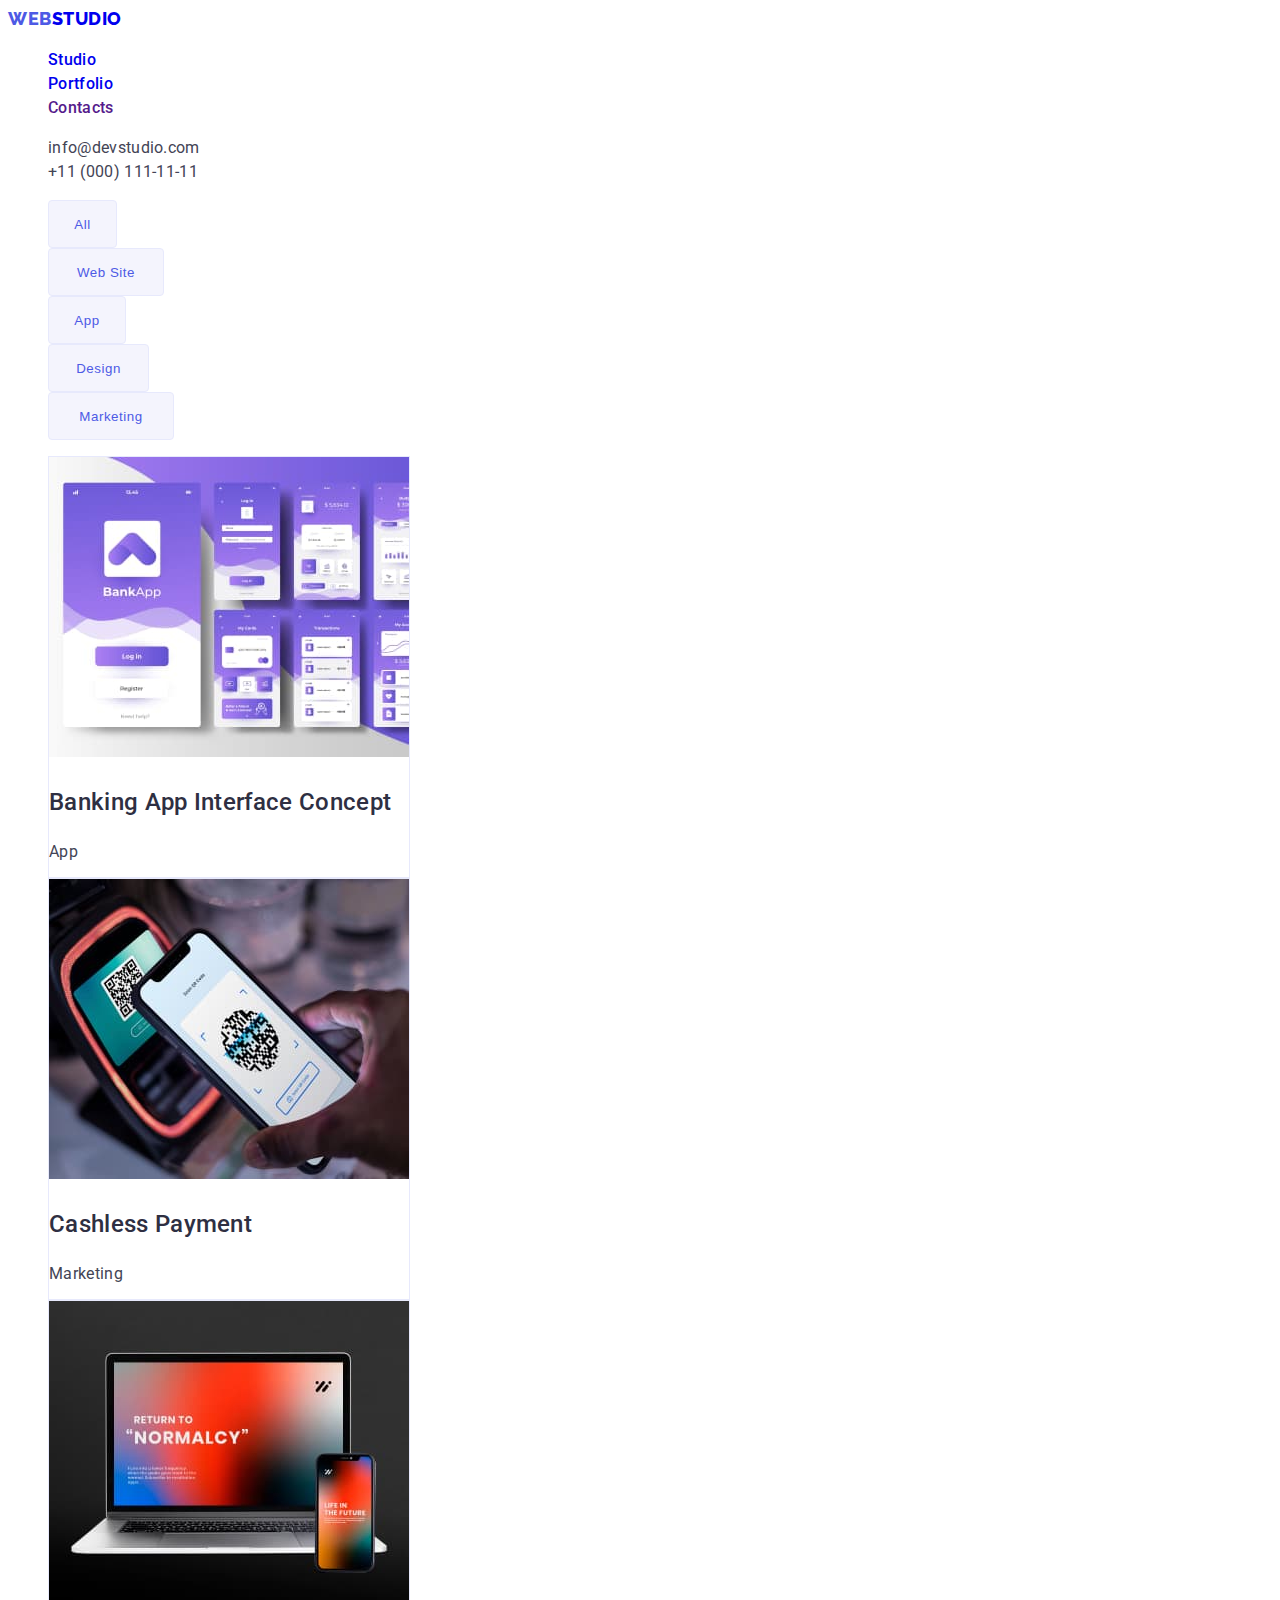
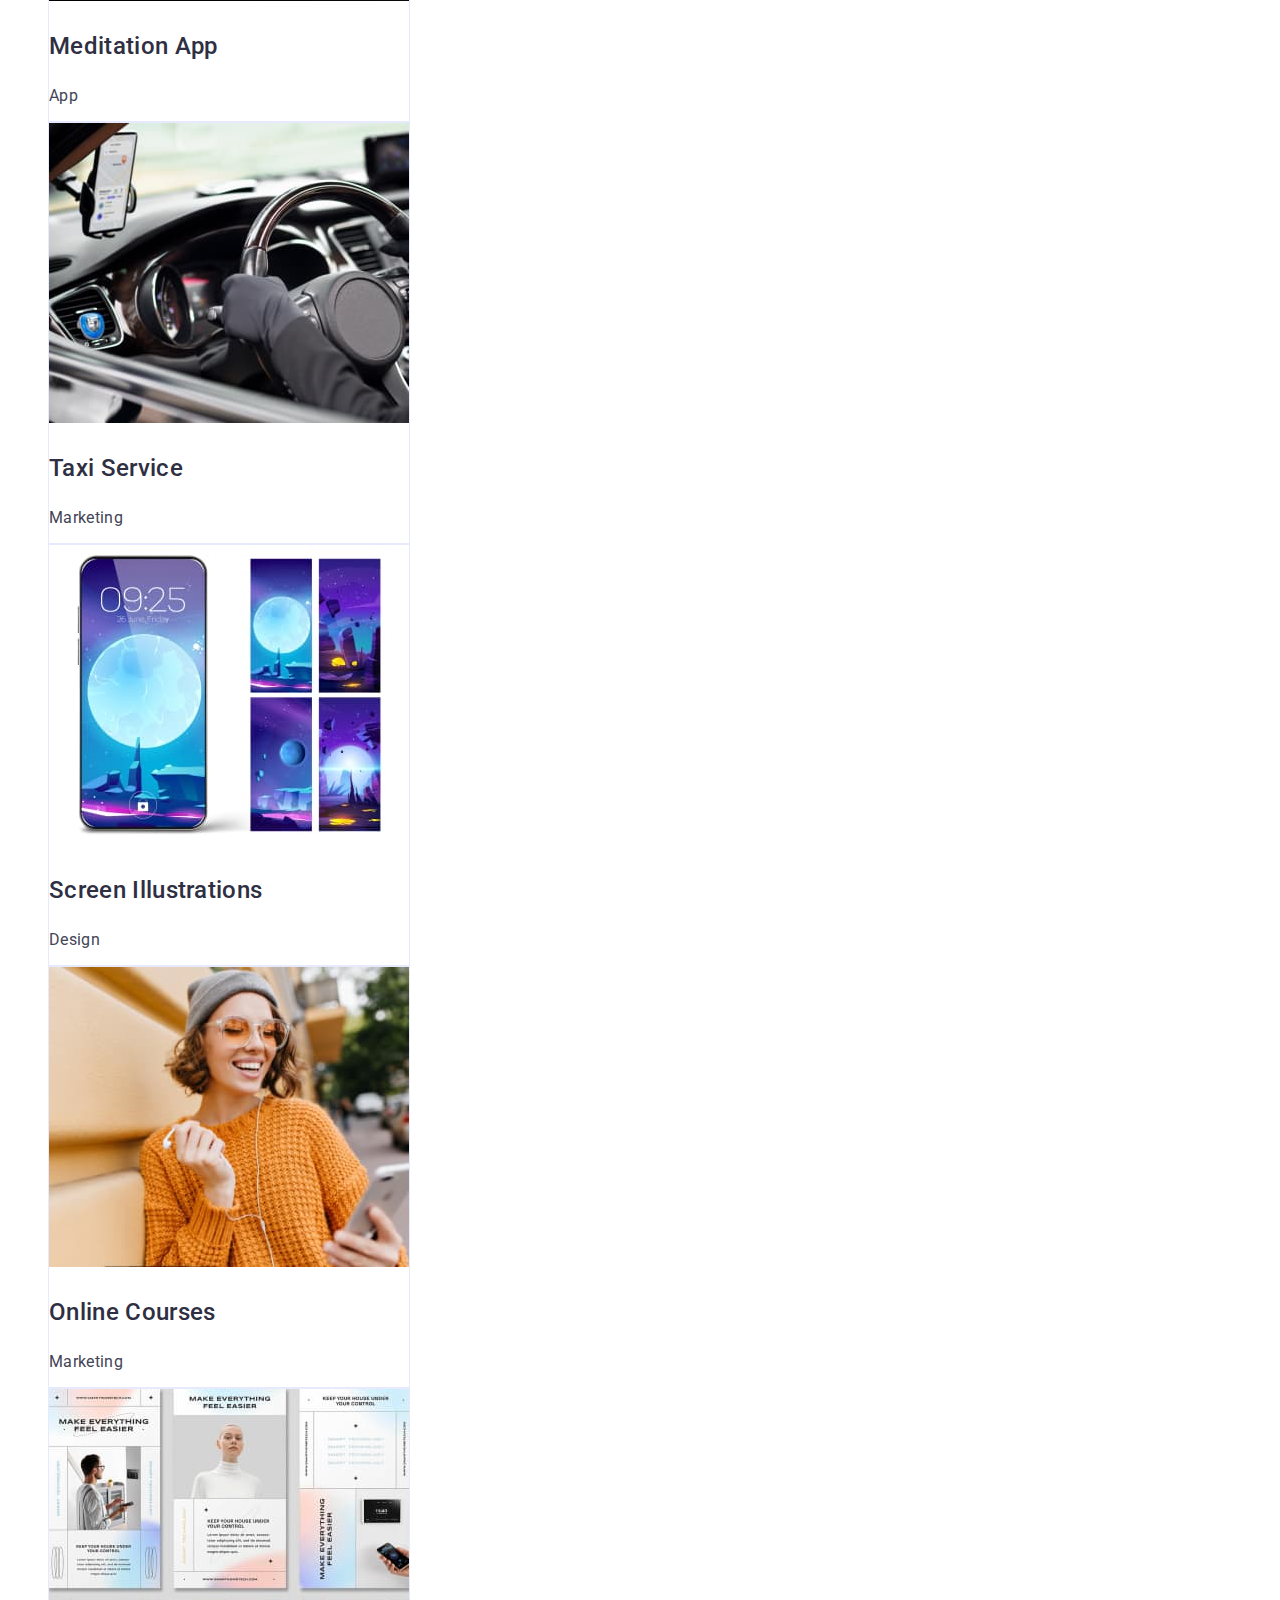
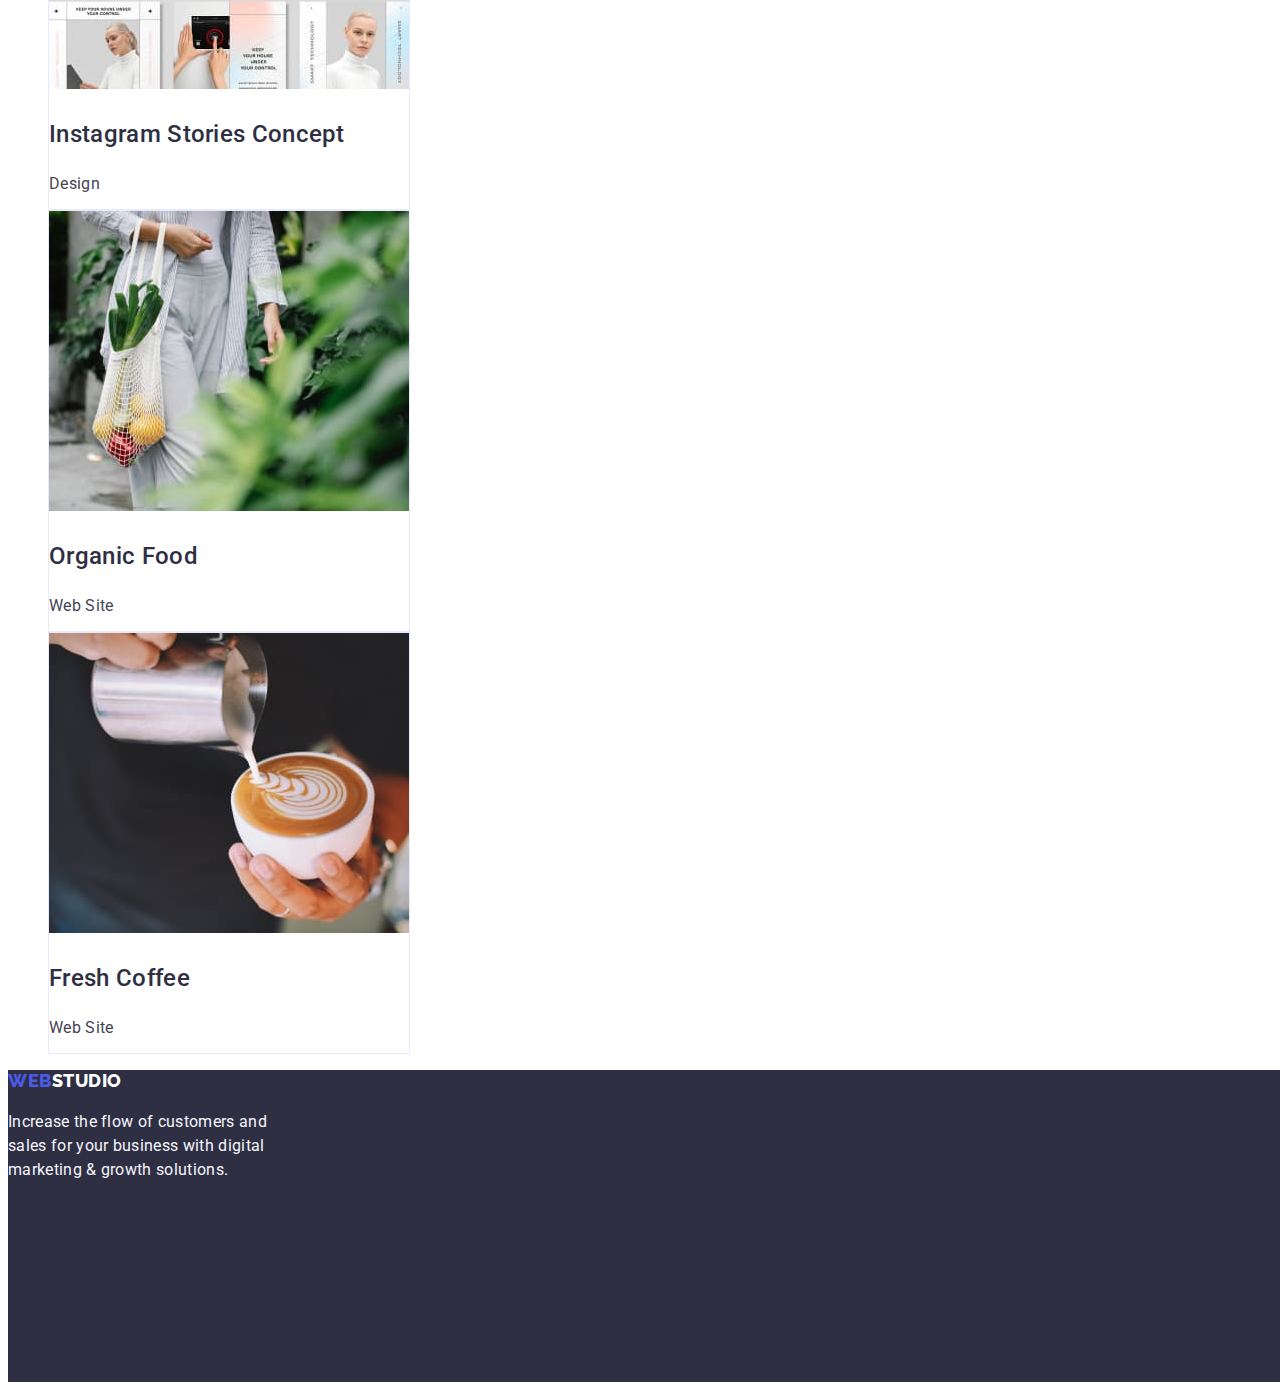
==== portfolio.html @ 08a048ef "homework2" ====
<!DOCTYPE html>
<html lang="en">
  <head>
    <meta charset="UTF-8" />
    <meta http-equiv="X-UA-Compatible" content="IE=edge" />
    <meta name="viewport" content="width=device-width, initial-scale=1.0" />
    <link rel="preconnect" href="https://fonts.googleapis.com" />
    <link rel="preconnect" href="https://fonts.gstatic.com" crossorigin />
    <link
      href="https://fonts.googleapis.com/css2?family=Raleway:wght@800&family=Roboto:wght@400;500;700&display=swap"
      rel="stylesheet"
    />
    <link rel="stylesheet" href="./css/styles.css" />

    <title>Portfolio</title>
  </head>
  <body>
    <header class="header-container">
      <nav class="nav-container">
        <a class="nav-logo" href="./index.html"><span>Web</span>Studio</a>
        <ul>
          <li>
            <a href="./index.html">Studio</a>
          </li>
          <li>
            <a href="./portfolio.html">Portfolio</a>
          </li>
          <li>
            <a href="">Contacts</a>
          </li>
        </ul>
      </nav>
      <address class="adress">
        <ul>
          <li>
            <a class="address-contacts" href="mailto:info@devstudio.com"
              >info@devstudio.com</a
            >
          </li>
          <li>
            <a class="address-contacts" href="tel:+110001111111"
              >+11 (000) 111-11-11</a
            >
          </li>
        </ul>
      </address>
    </header>
    <main>
      <section class="section-container">
        <h1 hidden>our works</h1>
        <ul class="section-list-button">
          <li><button type="button" class="section-button one">All</button></li>
          <li>
            <button type="button" class="section-button two">Web Site</button>
          </li>
          <li>
            <button type="button" class="section-button three">App</button>
          </li>
          <li>
            <button type="button" class="section-button four">Design</button>
          </li>
          <li>
            <button type="button" class="section-button five">Marketing</button>
          </li>
        </ul>
        <ul class="section-list">
          <li class="section-item">
            <img src="./images/portfolio1.jpg" alt="application" width="360" />
            <h2 class="section-title">Banking App Interface Concept</h2>
            <p class="section-text">App</p>
          </li>
          <li class="section-item">
            <img
              src="./images/portfolio2.jpg"
              alt="foto of the phone"
              width="360"
            />
            <h2 class="section-title">Cashless Payment</h2>
            <p class="section-text">Marketing</p>
          </li>
          <li class="section-item">
            <img src="./images/portfolio3.jpg" alt="application" width="360" />
            <h2 class="section-title">Meditation App</h2>
            <p class="section-text">App</p>
          </li>
          <li class="section-item">
            <img src="./images/portfolio4.jpg" alt="application" width="360" />
            <h2 class="section-title">Taxi Service</h2>
            <p class="section-text">Marketing</p>
          </li>
          <li class="section-item">
            <img
              src="./images/portfolio5.jpg"
              alt="phone's screen"
              width="360"
            />
            <h2 class="section-title">Screen Illustrations</h2>
            <p class="section-text">Design</p>
          </li>
          <li class="section-item">
            <img
              src="./images/portfolio6.jpg"
              alt="ad of the cours"
              width="360"
            />
            <h2 class="section-title">Online Courses</h2>
            <p class="section-text">Marketing</p>
          </li>
          <li class="section-item">
            <img
              src="./images/portfolio7.jpg"
              alt="instragram's sheet"
              width="360"
            />
            <h2 class="section-title">Instagram Stories Concept</h2>
            <p class="section-text">Design</p>
          </li>
          <li class="section-item">
            <img src="./images/portfolio8.jpg" alt="web site" width="360" />
            <h2 class="section-title">Organic Food</h2>
            <p class="section-text">Web Site</p>
          </li>
          <li class="section-item">
            <img src="./images/portfolio9.jpg" alt="web site" width="360" />
            <h2 class="section-title">Fresh Coffee</h2>
            <p class="section-text">Web Site</p>
          </li>
        </ul>
      </section>
    </main>
    <footer class="footer-container">
      <a class="nav-logo footer" href="./index.html"><span>Web</span>Studio</a>
      <p class="footer-text">
        Increase the flow of customers and sales for your business with digital
        marketing & growth solutions.
      </p>
    </footer>
  </body>
</html>
---- css/styles.css ----
:root {
    --main-color-font: #2E2F42;
    --second-color-font: #434455;
    --third-color-font: #FFFFFF;
    --main-color-link: #4D5AE5;
    --main-color-background: #2E2F42;
    --second-color-background: #F4F4FD;
    --hover-color: #404BBF;
    --color-border: #E7E9FC;

}

body {
    font-family: 'Roboto', sans-serif;
    color: var(--main-color-font);
    width: 1440px;
    font-weight: 400;
    font-size: 16px;
    line-height: 1.5;
    letter-spacing: 0.02em;
}


li {
    list-style: none;
}

a {
    text-decoration: none;
}

/* STUDIO */
/* header */
.nav-container {
    font-weight: 500;
}

.nav-logo {
    font-family: 'Raleway';
    font-weight: 800;
    font-size: 18px;
    line-height: 1.16;
    align-items: center;
    letter-spacing: 0.03em;
    text-transform: uppercase;
}

.nav-logo span {
    color: var(--main-color-link);
}

.nav-container a:hover,
.nav-container a:focus {
    color: var(--hover-color);
}

.address-contacts {
    font-style: normal;
    color: var(--second-color-font);
}

.address-contacts:hover,
.address-contacts:focus {
    color: var(--hover-color);
}

/* Main */
/* section 1 */
.section-one-container {
    width: 1440px;
    background: var(--main-color-background);
}

.section-one-title {
    font-weight: 700;
    font-size: 56px;
    line-height: 1.1;
    text-align: center;
    color: var(--third-color-font);
}

.section-one-button {
    width: 169px;
    font-weight: 500;
    align-items: center;
    letter-spacing: 0.04em;
    color: var(--third-color-font);
    background: var(--main-color-link);
    box-shadow: 0px 4px 4px rgba(0, 0, 0, 0.15);
    border-radius: 4px;
    cursor: pointer;
}

.section-one-button:hover {
    background: var(--hover-color);
}

/* Section 2 */
.section-two-container {
    width: 1128px;
}

.section-two-text {
    color: var(--second-color-font);
}

/* Section 3 */
.section-three-container {
    width: 1128px;
}

.section-three-title {
    font-weight: 700;
    font-size: 36px;
    line-height: 1.11;
    text-align: center;
    text-transform: capitalize;
}

/* Section 4 */
.section-four-container {
    background: var(--second-color-background);
}

.section-four-title {
    font-weight: 700;
    font-size: 36px;
    line-height: 1.11;
    text-align: center;
    text-transform: capitalize;
}

.section-four-item {
    width: 264px;
    background: var(--third-color-font);
    box-shadow: 0px 1px 6px rgba(46, 47, 66, 0.08), 0px 1px 1px rgba(46, 47, 66, 0.16), 0px 2px 1px rgba(46, 47, 66, 0.08);
    border-radius: 0px 0px 4px 4px;
}

.section-four-name {
    font-weight: 500;
    text-align: center;
}

.section-four-text {
    text-align: center;
    color: var(--second-color-font);
}

/* footer */
.footer-container {
    height: 312px;
    background: var(--main-color-background);
}

.footer-container p {}

.footer {
    color: var(--third-color-font);
}

.footer-text {
    width: 264px;
    height: 72px;
    color: var(--second-color-background);

}

/* PORTFOLIO */
/* Section 1 */
.section-list-button {
    width: 586px;

}

.section-button {
    height: 48px;
    font-weight: 500;
    align-items: center;
    text-align: center;
    letter-spacing: 0.04em;
    color: var(--main-color-link);
    background: var(--second-color-background);
    border: 1px solid var(--color-border);
    border-radius: 4px;
    cursor: pointer;
}

.section-button:hover,
.section-button:focus {
    background: var(--hover-color);
    color: var(--third-color-font);
    box-shadow: 0px 3px 1px rgba(0, 0, 0, 0.1), 0px 2px 1px rgba(0, 0, 0, 0.08), 0px 2px 2px rgba(0, 0, 0, 0.12);
    border-radius: 4px;
}

.one {
    width: 69px;
}

.two {
    width: 116px;
}

.three {
    width: 78px;
}

.four {
    width: 101px;
}

.five {
    width: 126px;
}

.section-item {
    width: 360px;
    height: 420px;
    background: #FFFFFF var(--third-color-font);
    border: 1px solid var(--color-border);
}

.section-title {
    font-weight: 500;
}

.section-text {
    color: var(--second-color-font);
}
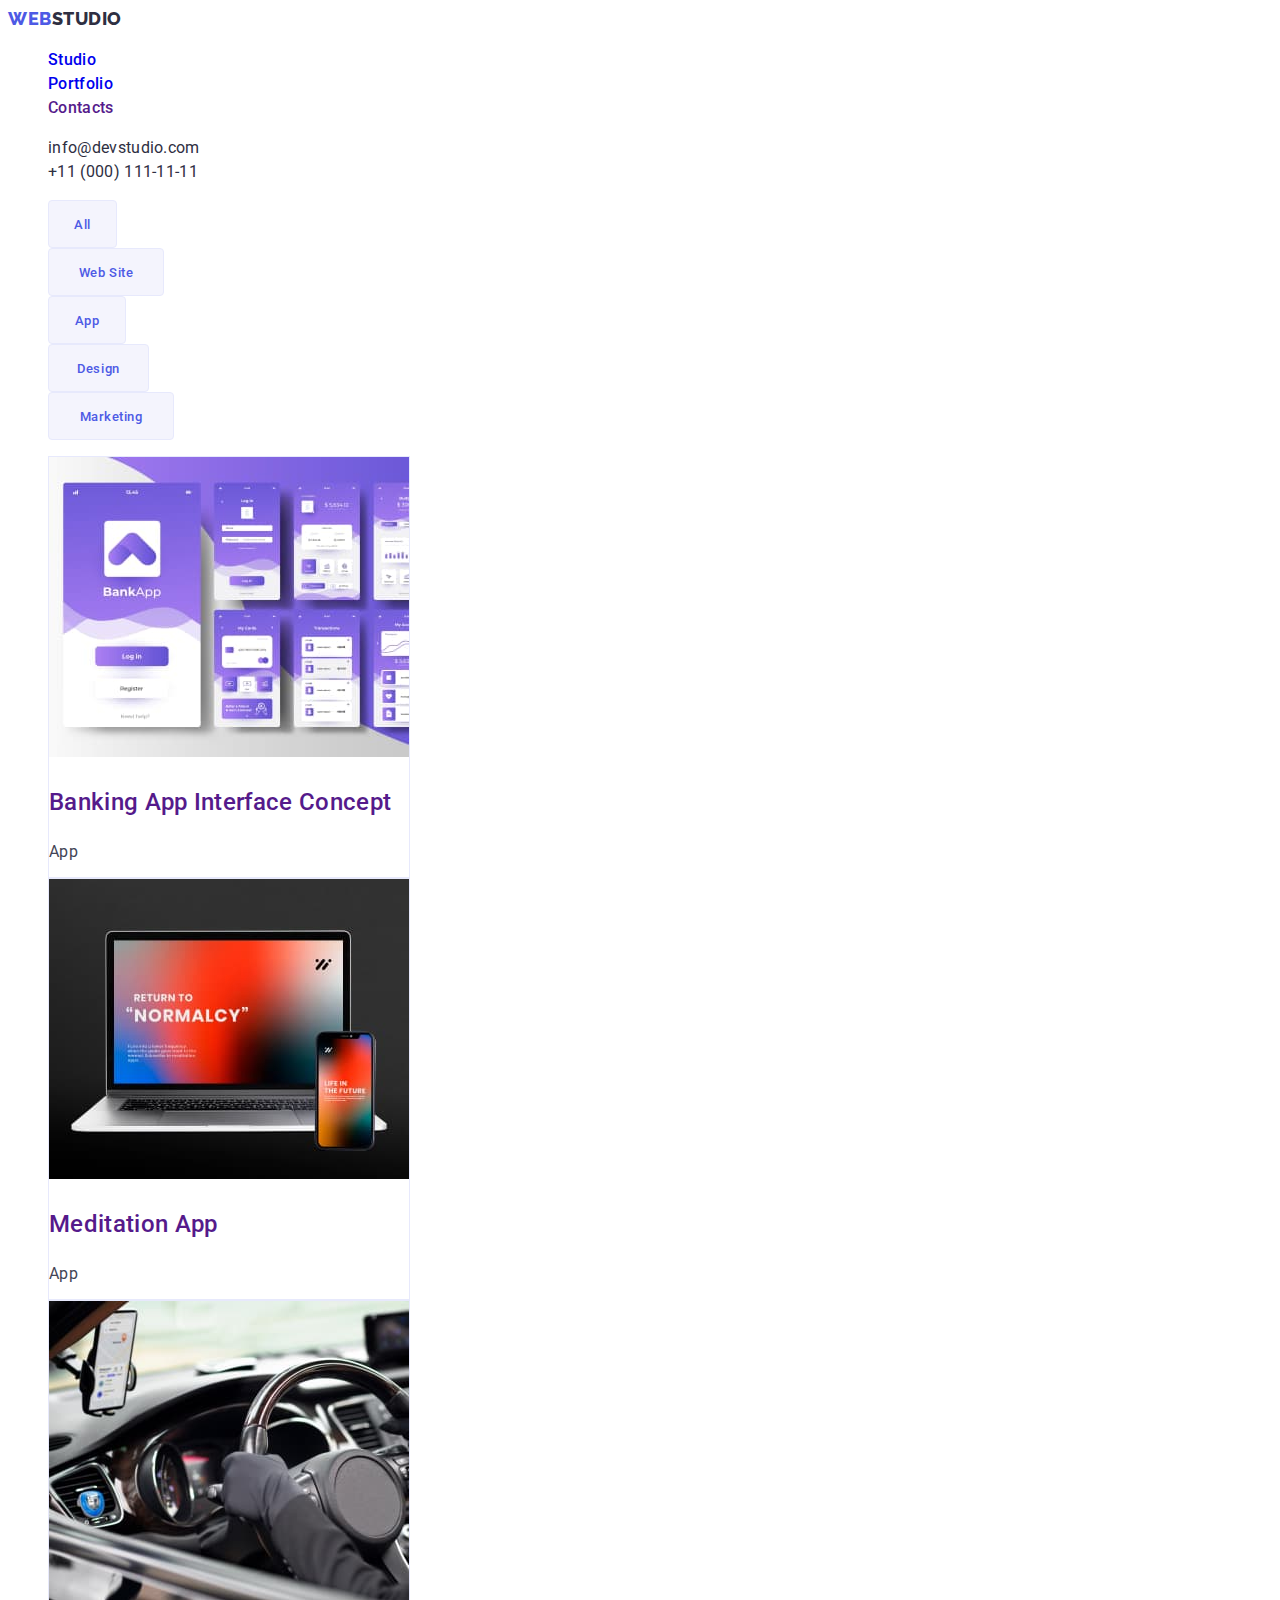
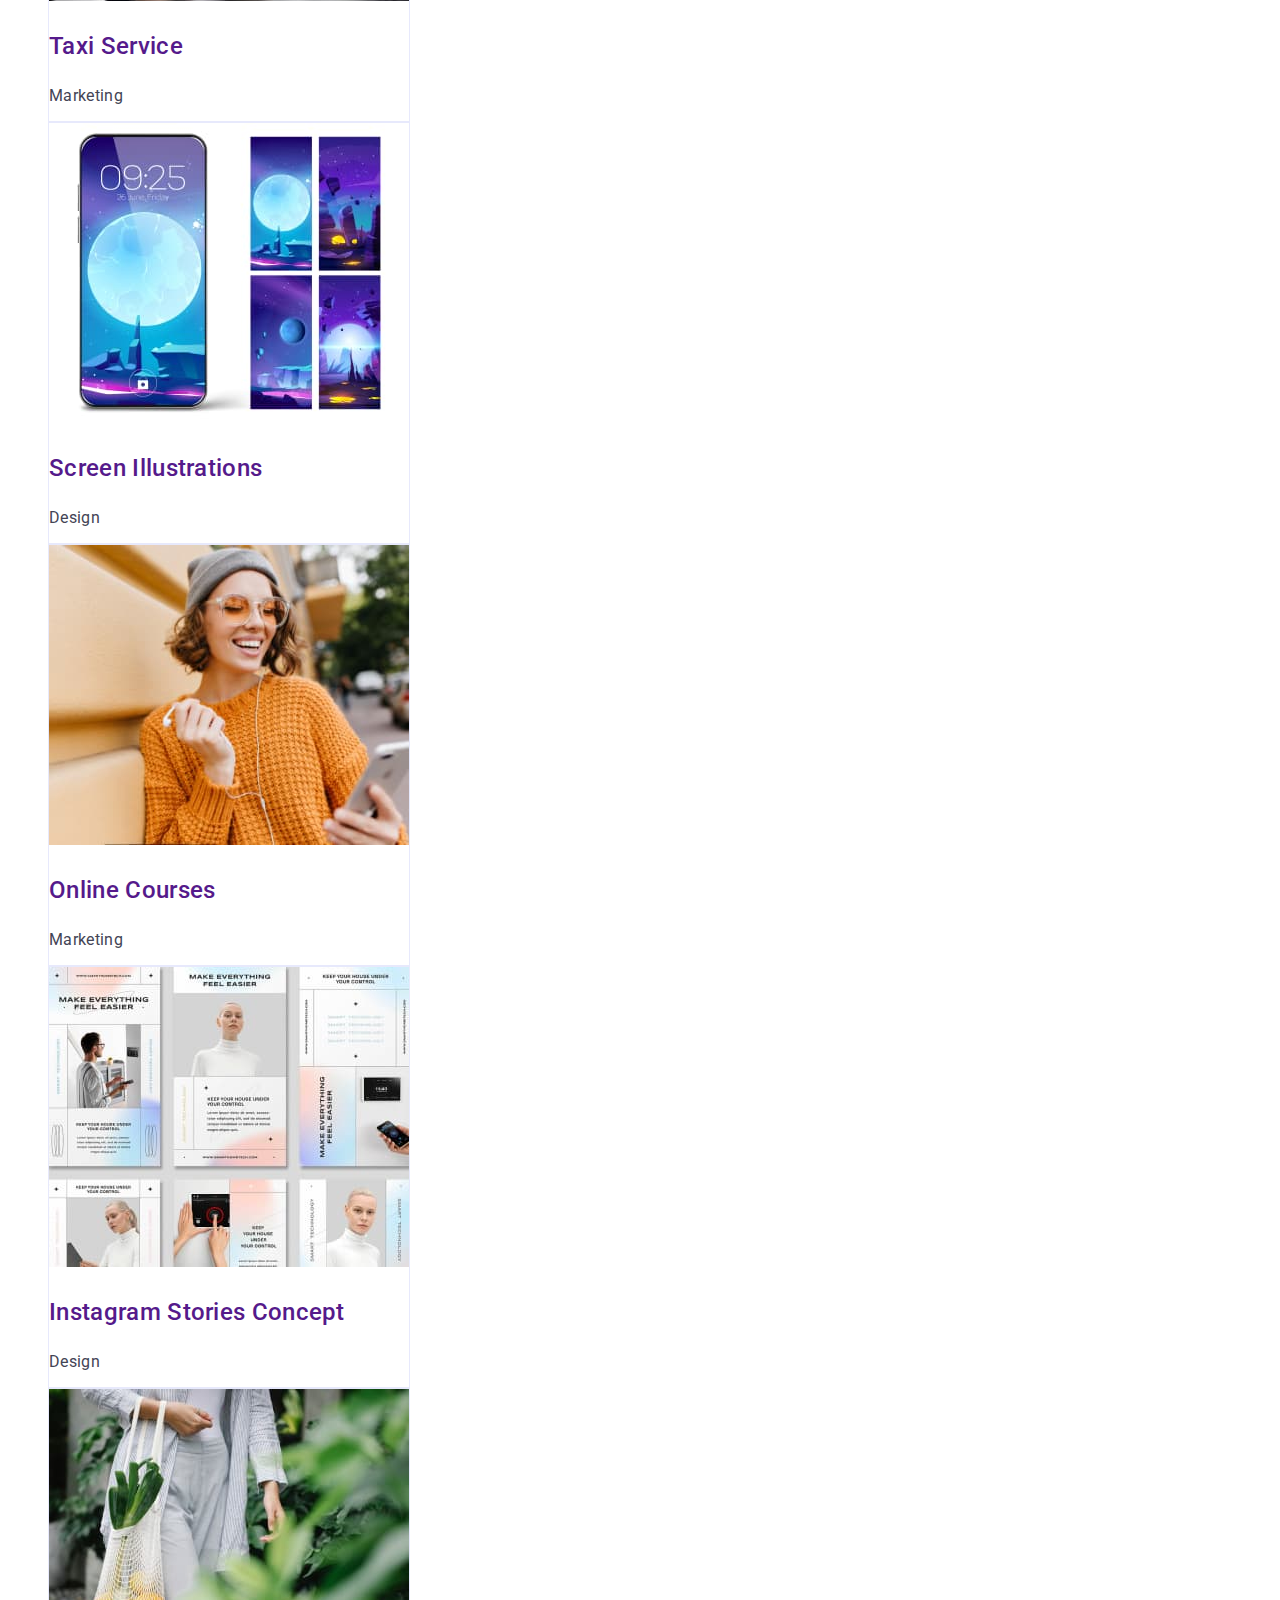
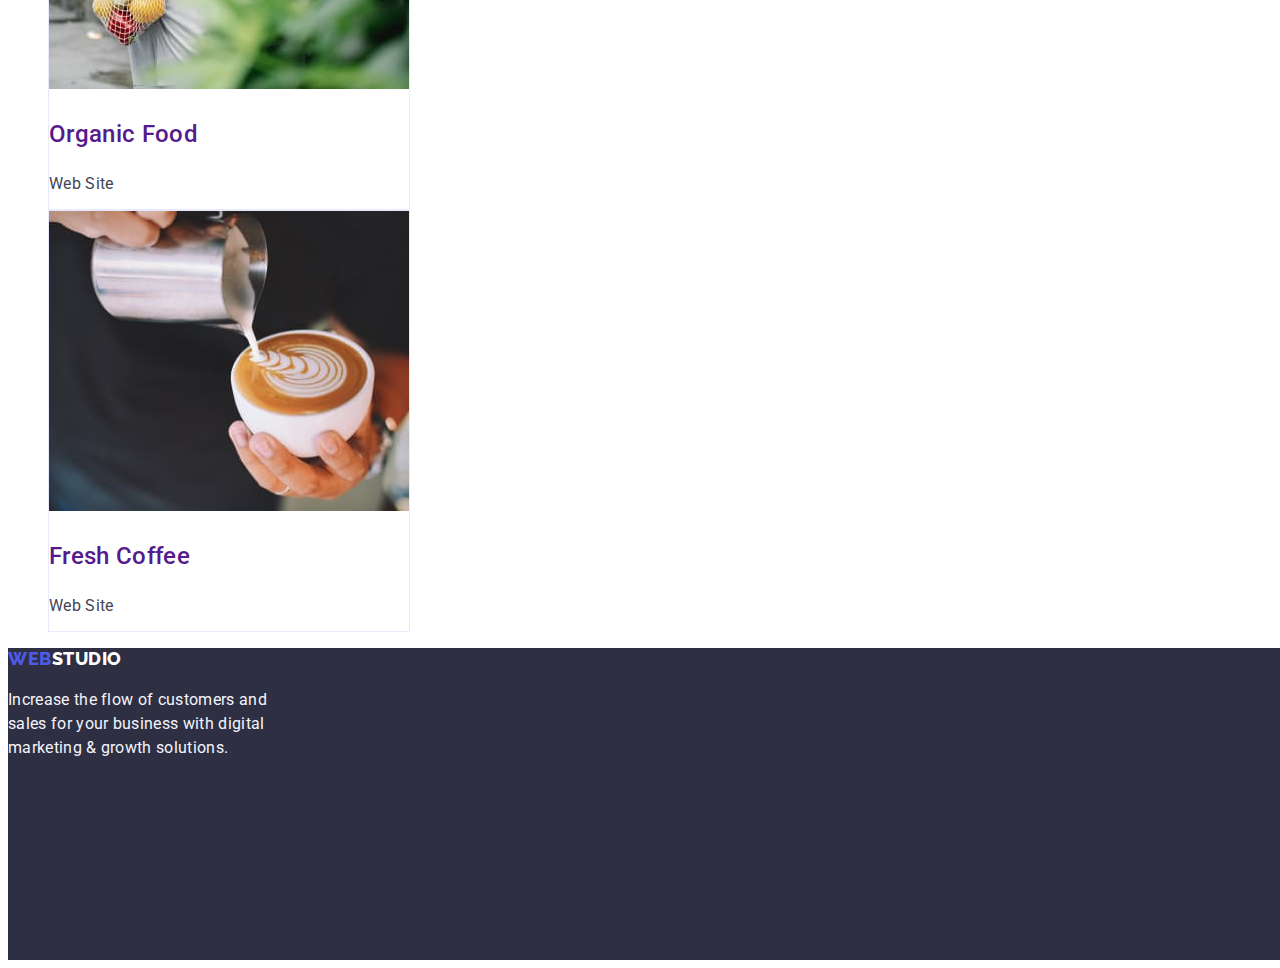
==== commit c8c0626f: "homework2update2" ====
--- a/portfolio.html
+++ b/portfolio.html
@@ -17,28 +17,28 @@
   <body>
     <header class="header-container">
       <nav class="nav-container">
-        <a class="nav-logo" href="./index.html"><span>Web</span>Studio</a>
-        <ul>
+        <a class="nav-logo link" href="./index.html">Web<span class="logo-span-header">Studio</span></a>
+        <ul class="nav-list">
           <li>
-            <a href="./index.html">Studio</a>
+            <a class="link" href="./index.html">Studio</a>
           </li>
           <li>
-            <a href="./portfolio.html">Portfolio</a>
+            <a class="link" href="./portfolio.html">Portfolio</a>
           </li>
           <li>
-            <a href="">Contacts</a>
+            <a class="link" href="">Contacts</a>
           </li>
         </ul>
       </nav>
       <address class="adress">
-        <ul>
+        <ul class="adress-list">
           <li>
-            <a class="address-contacts" href="mailto:info@devstudio.com"
+            <a class="address link" href="mailto:info@devstudio.com"
               >info@devstudio.com</a
             >
           </li>
           <li>
-            <a class="address-contacts" href="tel:+110001111111"
+            <a class="address link" href="tel:+110001111111"
               >+11 (000) 111-11-11</a
             >
           </li>
@@ -65,71 +65,62 @@
         </ul>
         <ul class="section-list">
           <li class="section-item">
-            <img src="./images/portfolio1.jpg" alt="application" width="360" />
-            <h2 class="section-title">Banking App Interface Concept</h2>
-            <p class="section-text">App</p>
+            <a class="link" href=""><img src="./images/portfolio1.jpg" alt="application" width="360" />
+              <h2 class="section-title">Banking App Interface Concept</h2>
+              <p class="section-text">App</p></a>
           </li>
           <li class="section-item">
-            <img
-              src="./images/portfolio2.jpg"
-              alt="foto of the phone"
-              width="360"
-            />
-            <h2 class="section-title">Cashless Payment</h2>
-            <p class="section-text">Marketing</p>
+            <a class="link" href=""><img src="./images/portfolio3.jpg" alt="application" width="360" />
+              <h2 class="section-title">Meditation App</h2>
+              <p class="section-text">App</p></a>
           </li>
           <li class="section-item">
-            <img src="./images/portfolio3.jpg" alt="application" width="360" />
-            <h2 class="section-title">Meditation App</h2>
-            <p class="section-text">App</p>
+            <a class="link" href=""><img src="./images/portfolio4.jpg" alt="application" width="360" />
+              <h2 class="section-title">Taxi Service</h2>
+              <p class="section-text">Marketing</p></a>
           </li>
           <li class="section-item">
-            <img src="./images/portfolio4.jpg" alt="application" width="360" />
-            <h2 class="section-title">Taxi Service</h2>
-            <p class="section-text">Marketing</p>
-          </li>
-          <li class="section-item">
-            <img
+            <a class="link" href=""><img
               src="./images/portfolio5.jpg"
               alt="phone's screen"
               width="360"
             />
             <h2 class="section-title">Screen Illustrations</h2>
-            <p class="section-text">Design</p>
+            <p class="section-text">Design</p></a>
           </li>
           <li class="section-item">
-            <img
+            <a class="link" href=""><img
               src="./images/portfolio6.jpg"
               alt="ad of the cours"
               width="360"
             />
             <h2 class="section-title">Online Courses</h2>
-            <p class="section-text">Marketing</p>
+            <p class="section-text">Marketing</p></a>
           </li>
           <li class="section-item">
-            <img
+            <a class="link" href=""><img
               src="./images/portfolio7.jpg"
               alt="instragram's sheet"
               width="360"
             />
             <h2 class="section-title">Instagram Stories Concept</h2>
-            <p class="section-text">Design</p>
+            <p class="section-text">Design</p></a>
           </li>
           <li class="section-item">
-            <img src="./images/portfolio8.jpg" alt="web site" width="360" />
-            <h2 class="section-title">Organic Food</h2>
-            <p class="section-text">Web Site</p>
+            <a class="link" href=""><img src="./images/portfolio8.jpg" alt="web site" width="360" />
+              <h2 class="section-title">Organic Food</h2>
+              <p class="section-text">Web Site</p></a>
           </li>
           <li class="section-item">
-            <img src="./images/portfolio9.jpg" alt="web site" width="360" />
-            <h2 class="section-title">Fresh Coffee</h2>
-            <p class="section-text">Web Site</p>
+            <a class="link" href=""><img src="./images/portfolio9.jpg" alt="web site" width="360" />
+              <h2 class="section-title">Fresh Coffee</h2>
+              <p class="section-text">Web Site</p></a>
           </li>
         </ul>
       </section>
     </main>
     <footer class="footer-container">
-      <a class="nav-logo footer" href="./index.html"><span>Web</span>Studio</a>
+      <a class="nav-logo link" href="./index.html">Web<span class="logo-span-footer">Studio</span></a>
       <p class="footer-text">
         Increase the flow of customers and sales for your business with digital
         marketing & growth solutions.
--- a/css/styles.css
+++ b/css/styles.css
@@ -1,6 +1,6 @@
 :root {
-    --main-color-font: #2E2F42;
-    --second-color-font: #434455;
+    --main-color-font: #434455;
+    --second-color-font: #2E2F42;
     --third-color-font: #FFFFFF;
     --main-color-link: #4D5AE5;
     --main-color-background: #2E2F42;
@@ -13,6 +13,7 @@
 body {
     font-family: 'Roboto', sans-serif;
     color: var(--main-color-font);
+    background-color: var(--third-color-font);
     width: 1440px;
     font-weight: 400;
     font-size: 16px;
@@ -25,9 +26,6 @@
     list-style: none;
 }
 
-a {
-    text-decoration: none;
-}
 
 /* STUDIO */
 /* header */
@@ -36,25 +34,28 @@
 }
 
 .nav-logo {
-    font-family: 'Raleway';
+    font-family: 'Raleway',  sans-serif;
     font-weight: 800;
     font-size: 18px;
-    line-height: 1.16;
+    line-height: 1.17;
     align-items: center;
     letter-spacing: 0.03em;
     text-transform: uppercase;
-}
-
-.nav-logo span {
     color: var(--main-color-link);
 }
 
+.logo-span-header {
+    color:var(--main-color-background);
+}
+.link {
+    text-decoration: none;
+}
 .nav-container a:hover,
 .nav-container a:focus {
     color: var(--hover-color);
 }
 
-.address-contacts {
+.address {
     font-style: normal;
     color: var(--second-color-font);
 }
@@ -101,7 +102,7 @@
 }
 
 .section-two-text {
-    color: var(--second-color-font);
+    color: var(--main-color-font);
 }
 
 /* Section 3 */
@@ -144,7 +145,7 @@
 
 .section-four-text {
     text-align: center;
-    color: var(--second-color-font);
+    color: var(--main-color-font);
 }
 
 /* footer */
@@ -153,10 +154,9 @@
     background: var(--main-color-background);
 }
 
-.footer-container p {}
-
-.footer {
-    color: var(--third-color-font);
+.logo-span-footer {
+color: var(--third-color-font);
+    
 }
 
 .footer-text {
@@ -173,8 +173,10 @@
 
 }
 
+
 .section-button {
     height: 48px;
+    font-family: "Roboto", sans-serif; 
     font-weight: 500;
     align-items: center;
     text-align: center;
@@ -217,7 +219,7 @@
 .section-item {
     width: 360px;
     height: 420px;
-    background: #FFFFFF var(--third-color-font);
+    background: var(--third-color-font);
     border: 1px solid var(--color-border);
 }
 
@@ -226,5 +228,5 @@
 }
 
 .section-text {
-    color: var(--second-color-font);
+    color: var(--main-color-font);
 }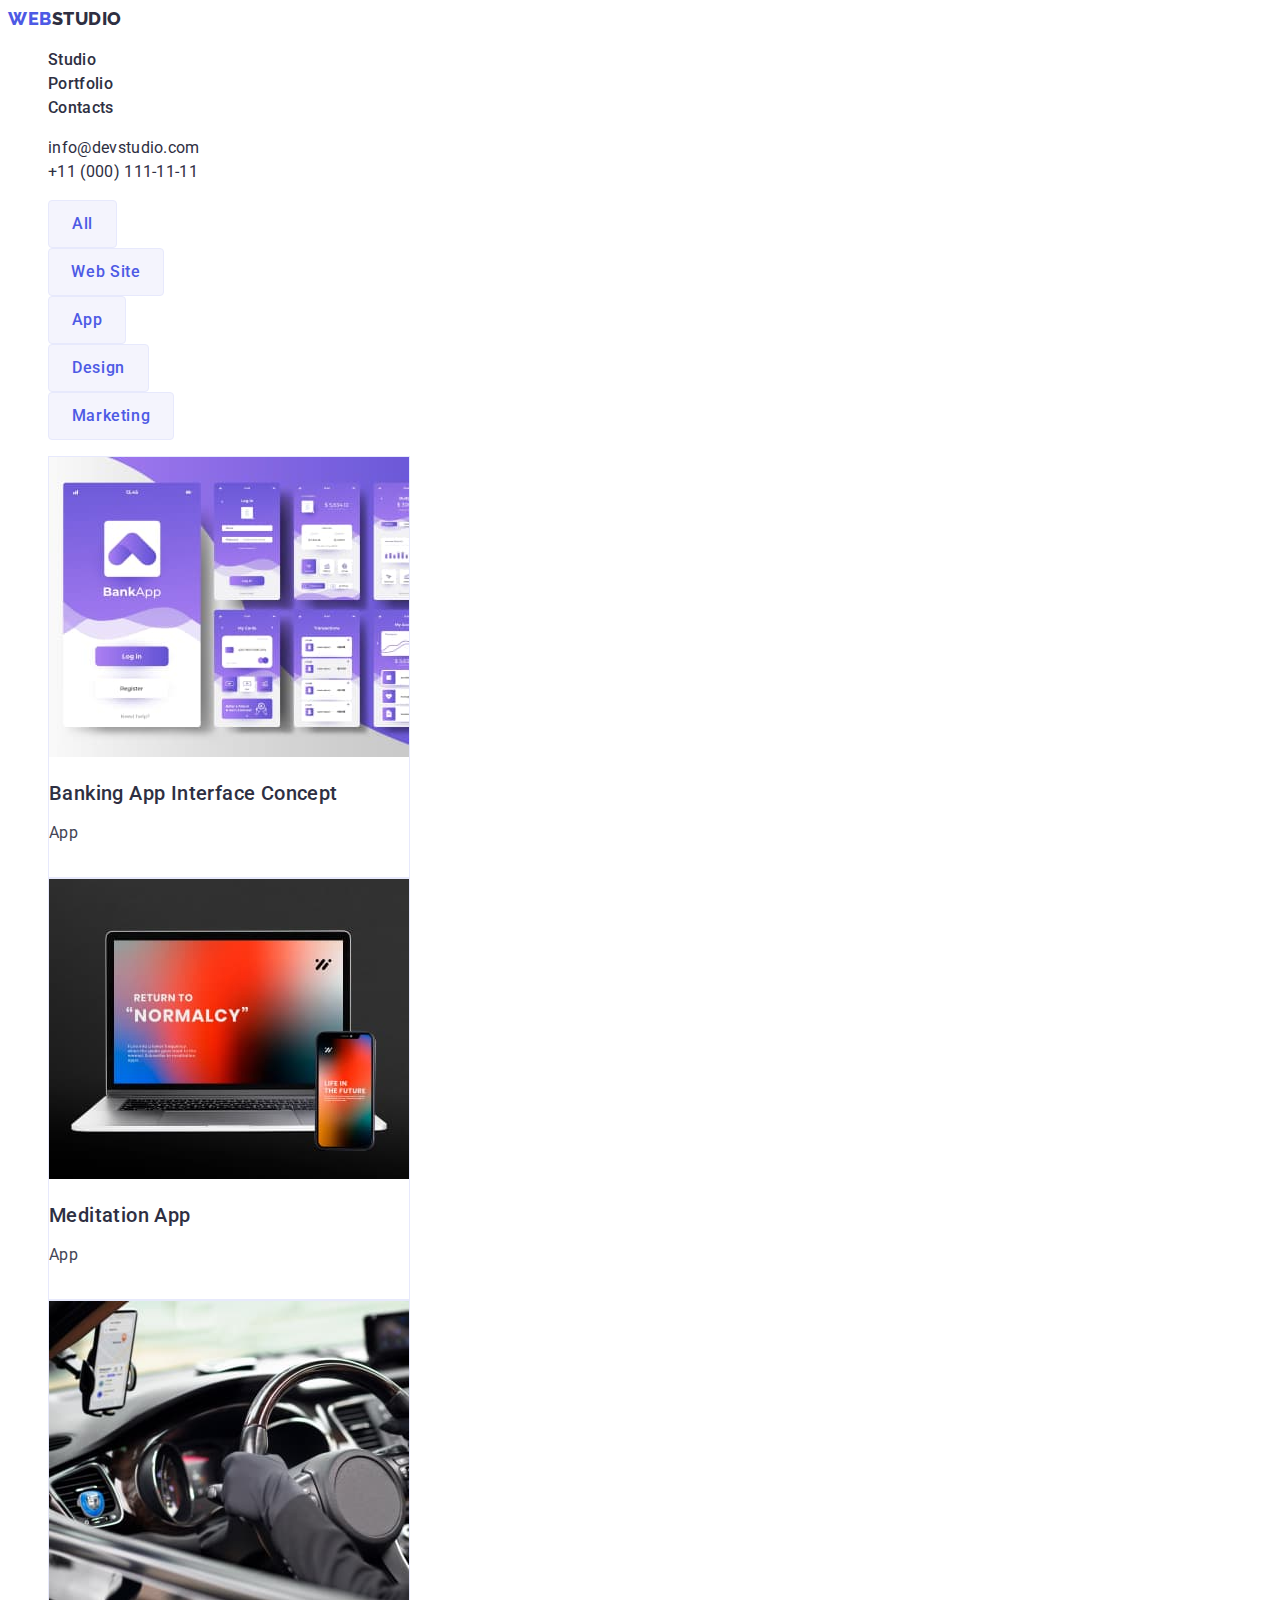
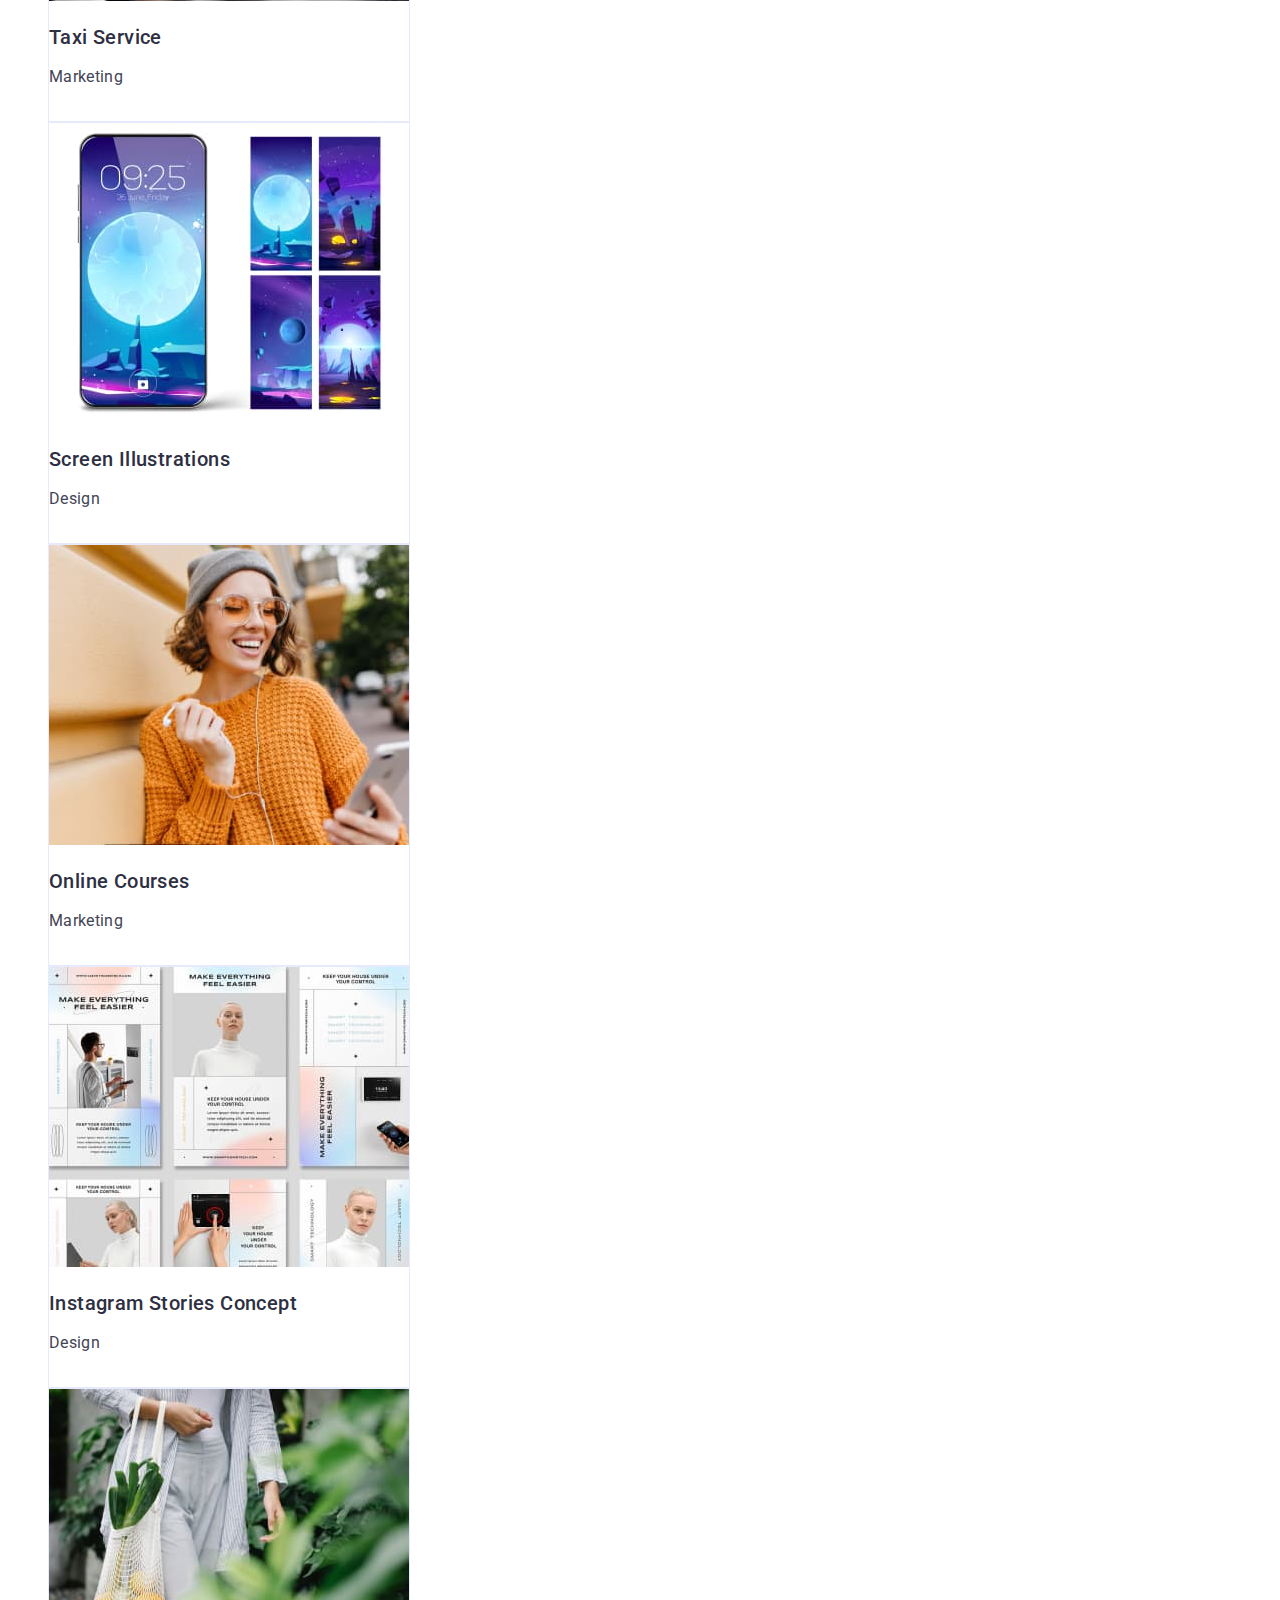
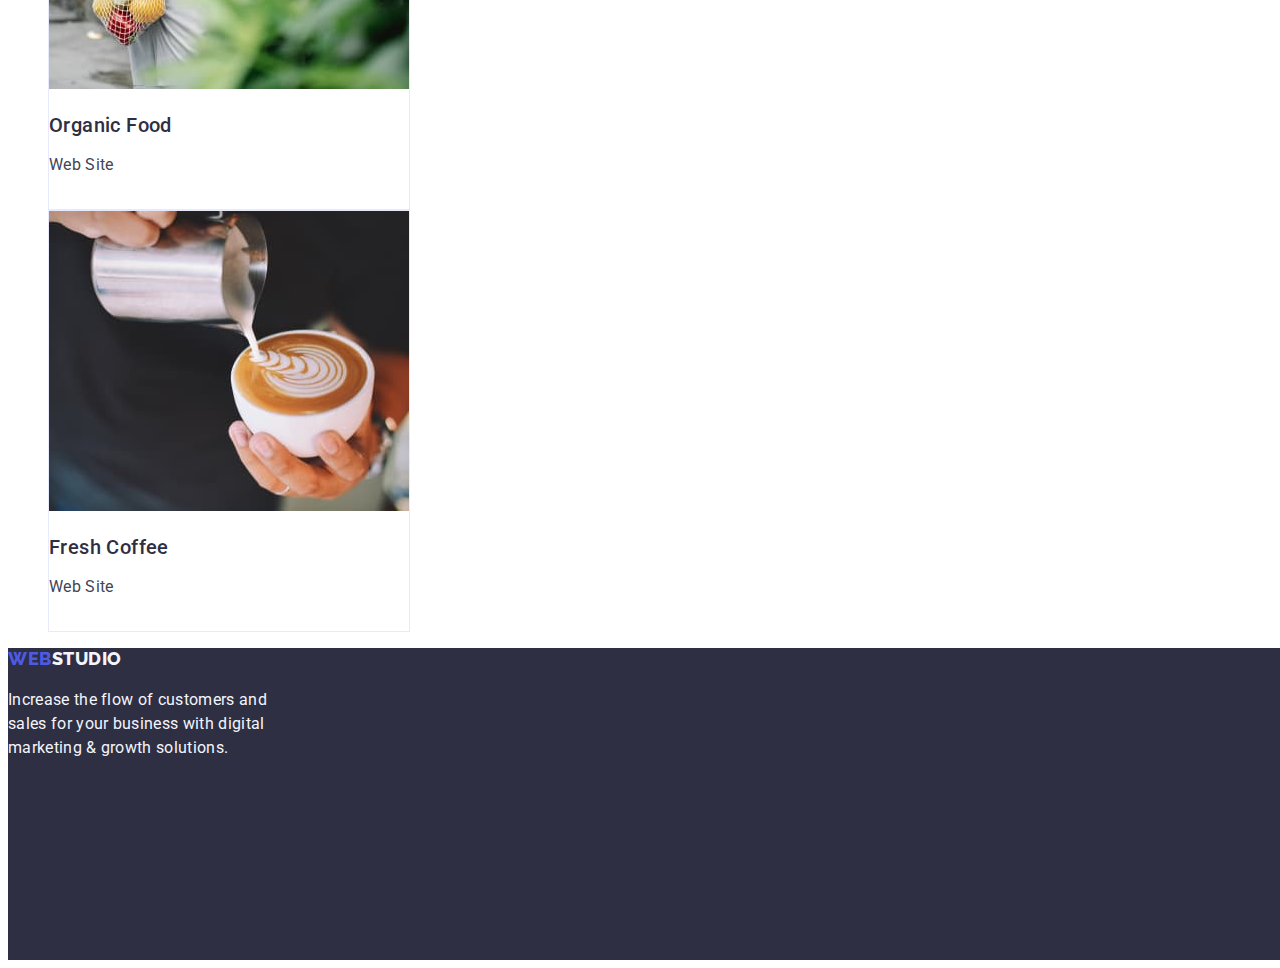
==== commit 5deff490: "homework2update4" ====
--- a/portfolio.html
+++ b/portfolio.html
@@ -17,28 +17,30 @@
   <body>
     <header class="header-container">
       <nav class="nav-container">
-        <a class="nav-logo link" href="./index.html">Web<span class="logo-span-header">Studio</span></a>
+        <a class="nav-logo-link" href="./index.html"
+          >Web<span class="logo-span-header">Studio</span></a
+        >
         <ul class="nav-list">
           <li>
-            <a class="link" href="./index.html">Studio</a>
+            <a class="nav-link" href="./index.html">Studio</a>
           </li>
           <li>
-            <a class="link" href="./portfolio.html">Portfolio</a>
+            <a class="nav-link" href="./portfolio.html">Portfolio</a>
           </li>
           <li>
-            <a class="link" href="">Contacts</a>
+            <a class="nav-link" href="">Contacts</a>
           </li>
         </ul>
       </nav>
       <address class="adress">
-        <ul class="adress-list">
+        <ul class="nav-list">
           <li>
-            <a class="address link" href="mailto:info@devstudio.com"
+            <a class="address-link" href="mailto:info@devstudio.com"
               >info@devstudio.com</a
             >
           </li>
           <li>
-            <a class="address link" href="tel:+110001111111"
+            <a class="address-link" href="tel:+110001111111"
               >+11 (000) 111-11-11</a
             >
           </li>
@@ -65,62 +67,92 @@
         </ul>
         <ul class="section-list">
           <li class="section-item">
-            <a class="link" href=""><img src="./images/portfolio1.jpg" alt="application" width="360" />
+            <a class="link" href=""
+              ><img
+                src="./images/portfolio1.jpg"
+                alt="application"
+                width="360"
+              />
               <h2 class="section-title">Banking App Interface Concept</h2>
-              <p class="section-text">App</p></a>
+              <p class="section-text">App</p></a
+            >
           </li>
           <li class="section-item">
-            <a class="link" href=""><img src="./images/portfolio3.jpg" alt="application" width="360" />
+            <a class="link" href=""
+              ><img
+                src="./images/portfolio3.jpg"
+                alt="application"
+                width="360"
+              />
               <h2 class="section-title">Meditation App</h2>
-              <p class="section-text">App</p></a>
+              <p class="section-text">App</p></a
+            >
           </li>
           <li class="section-item">
-            <a class="link" href=""><img src="./images/portfolio4.jpg" alt="application" width="360" />
+            <a class="link" href=""
+              ><img
+                src="./images/portfolio4.jpg"
+                alt="application"
+                width="360"
+              />
               <h2 class="section-title">Taxi Service</h2>
-              <p class="section-text">Marketing</p></a>
+              <p class="section-text">Marketing</p></a
+            >
           </li>
           <li class="section-item">
-            <a class="link" href=""><img
-              src="./images/portfolio5.jpg"
-              alt="phone's screen"
-              width="360"
-            />
-            <h2 class="section-title">Screen Illustrations</h2>
-            <p class="section-text">Design</p></a>
+            <a class="link" href=""
+              ><img
+                src="./images/portfolio5.jpg"
+                alt="phone's screen"
+                width="360"
+              />
+              <h2 class="section-title">Screen Illustrations</h2>
+              <p class="section-text">Design</p></a
+            >
           </li>
           <li class="section-item">
-            <a class="link" href=""><img
-              src="./images/portfolio6.jpg"
-              alt="ad of the cours"
-              width="360"
-            />
-            <h2 class="section-title">Online Courses</h2>
-            <p class="section-text">Marketing</p></a>
+            <a class="link" href=""
+              ><img
+                src="./images/portfolio6.jpg"
+                alt="ad of the cours"
+                width="360"
+              />
+              <h2 class="section-title">Online Courses</h2>
+              <p class="section-text">Marketing</p></a
+            >
           </li>
           <li class="section-item">
-            <a class="link" href=""><img
-              src="./images/portfolio7.jpg"
-              alt="instragram's sheet"
-              width="360"
-            />
-            <h2 class="section-title">Instagram Stories Concept</h2>
-            <p class="section-text">Design</p></a>
+            <a class="link" href=""
+              ><img
+                src="./images/portfolio7.jpg"
+                alt="instragram's sheet"
+                width="360"
+              />
+              <h2 class="section-title">Instagram Stories Concept</h2>
+              <p class="section-text">Design</p></a
+            >
           </li>
           <li class="section-item">
-            <a class="link" href=""><img src="./images/portfolio8.jpg" alt="web site" width="360" />
+            <a class="link" href=""
+              ><img src="./images/portfolio8.jpg" alt="web site" width="360" />
               <h2 class="section-title">Organic Food</h2>
-              <p class="section-text">Web Site</p></a>
+              <p class="section-text">Web Site</p></a
+            >
           </li>
           <li class="section-item">
-            <a class="link" href=""><img src="./images/portfolio9.jpg" alt="web site" width="360" />
+            <a class="link" href=""
+              ><img src="./images/portfolio9.jpg" alt="web site" width="360" />
               <h2 class="section-title">Fresh Coffee</h2>
-              <p class="section-text">Web Site</p></a>
+              <p class="section-text">Web Site</p></a
+            >
           </li>
         </ul>
       </section>
     </main>
     <footer class="footer-container">
-      <a class="nav-logo link" href="./index.html">Web<span class="logo-span-footer">Studio</span></a>
+      <a class="nav-logo-link" href="./index.html"
+        >Web<span class="logo-span-footer">Studio</span></a
+      >
       <p class="footer-text">
         Increase the flow of customers and sales for your business with digital
         marketing & growth solutions.
--- a/css/styles.css
+++ b/css/styles.css
@@ -33,8 +33,8 @@
     font-weight: 500;
 }
 
-.nav-logo {
-    font-family: 'Raleway',  sans-serif;
+.nav-logo-link {
+    font-family: 'Raleway', sans-serif;
     font-weight: 800;
     font-size: 18px;
     line-height: 1.17;
@@ -42,26 +42,42 @@
     letter-spacing: 0.03em;
     text-transform: uppercase;
     color: var(--main-color-link);
+    text-decoration: none;
 }
 
 .logo-span-header {
-    color:var(--main-color-background);
-}
-.link {
-    text-decoration: none;
-}
-.nav-container a:hover,
-.nav-container a:focus {
+    color: var(--main-color-background);
+}
+
+.nav-link {
+    font-weight: 500;
+    font-size: 16px;
+    line-height: 1.5;
+    letter-spacing: 0.02em;
+    color: var(--second-color-font);
+    text-decoration: none;
+}
+
+.nav-link:hover,
+.nav-link:focus {
     color: var(--hover-color);
 }
 
-.address {
+.nav-list {
+    list-style: none;
+}
+
+.address-link {
     font-style: normal;
-    color: var(--second-color-font);
-}
-
-.address-contacts:hover,
-.address-contacts:focus {
+    font-size: 16px;
+    line-height: 1.5;
+    letter-spacing: 0.02em;
+    color: var(--second-color-font);
+    text-decoration: none;
+}
+
+.address-link:hover,
+.address-link:focus {
     color: var(--hover-color);
 }
 
@@ -75,14 +91,18 @@
 .section-one-title {
     font-weight: 700;
     font-size: 56px;
-    line-height: 1.1;
+    line-height: 1.07;
+    letter-spacing: 0.02em;
     text-align: center;
     color: var(--third-color-font);
 }
 
 .section-one-button {
     width: 169px;
-    font-weight: 500;
+    font-family: 'Roboto', sans-serif;
+    font-weight: 500;
+    font-size: 16px;
+    line-height: 1.5;
     align-items: center;
     letter-spacing: 0.04em;
     color: var(--third-color-font);
@@ -92,7 +112,8 @@
     cursor: pointer;
 }
 
-.section-one-button:hover {
+.section-one-button:hover,
+.section-one-button:focus {
     background: var(--hover-color);
 }
 
@@ -101,6 +122,19 @@
     width: 1128px;
 }
 
+.section-two-list {
+    list-style: none;
+}
+
+.section-two-name {
+    font-weight: 500;
+    font-size: 20px;
+    line-height: 24px;
+    letter-spacing: 0.02em;
+    color: var(--second-color-font);
+
+}
+
 .section-two-text {
     color: var(--main-color-font);
 }
@@ -108,6 +142,10 @@
 /* Section 3 */
 .section-three-container {
     width: 1128px;
+}
+
+.section-three-list {
+    list-style: none;
 }
 
 .section-three-title {
@@ -116,6 +154,7 @@
     line-height: 1.11;
     text-align: center;
     text-transform: capitalize;
+    color: var(--second-color-font);
 }
 
 /* Section 4 */
@@ -127,8 +166,14 @@
     font-weight: 700;
     font-size: 36px;
     line-height: 1.11;
+    letter-spacing: 0.02em;
     text-align: center;
     text-transform: capitalize;
+    color: var(--second-color-font);
+}
+
+.section-four-list {
+    list-style: none;
 }
 
 .section-four-item {
@@ -140,7 +185,11 @@
 
 .section-four-name {
     font-weight: 500;
-    text-align: center;
+    font-size: 20px;
+    line-height: 1.2;
+    text-align: center;
+    letter-spacing: 0.02em;
+    color: var(--second-color-font);
 }
 
 .section-four-text {
@@ -155,8 +204,8 @@
 }
 
 .logo-span-footer {
-color: var(--third-color-font);
-    
+    color: var(--second-color-background);
+
 }
 
 .footer-text {
@@ -170,17 +219,19 @@
 /* Section 1 */
 .section-list-button {
     width: 586px;
-
+    list-style: none;
 }
 
 
 .section-button {
     height: 48px;
-    font-family: "Roboto", sans-serif; 
-    font-weight: 500;
+    font-family: "Roboto", sans-serif;
+    font-weight: 500;
+    font-size: 16px;
+    line-height: 1.5;
+    letter-spacing: 0.04em;
     align-items: center;
     text-align: center;
-    letter-spacing: 0.04em;
     color: var(--main-color-link);
     background: var(--second-color-background);
     border: 1px solid var(--color-border);
@@ -216,6 +267,14 @@
     width: 126px;
 }
 
+.section-list {
+    list-style: none;
+}
+
+.link {
+    text-decoration: none;
+}
+
 .section-item {
     width: 360px;
     height: 420px;
@@ -225,6 +284,10 @@
 
 .section-title {
     font-weight: 500;
+    font-size: 20px;
+    line-height: 1.2;
+    letter-spacing: 0.02em;
+    color: var(--second-color-font);
 }
 
 .section-text {
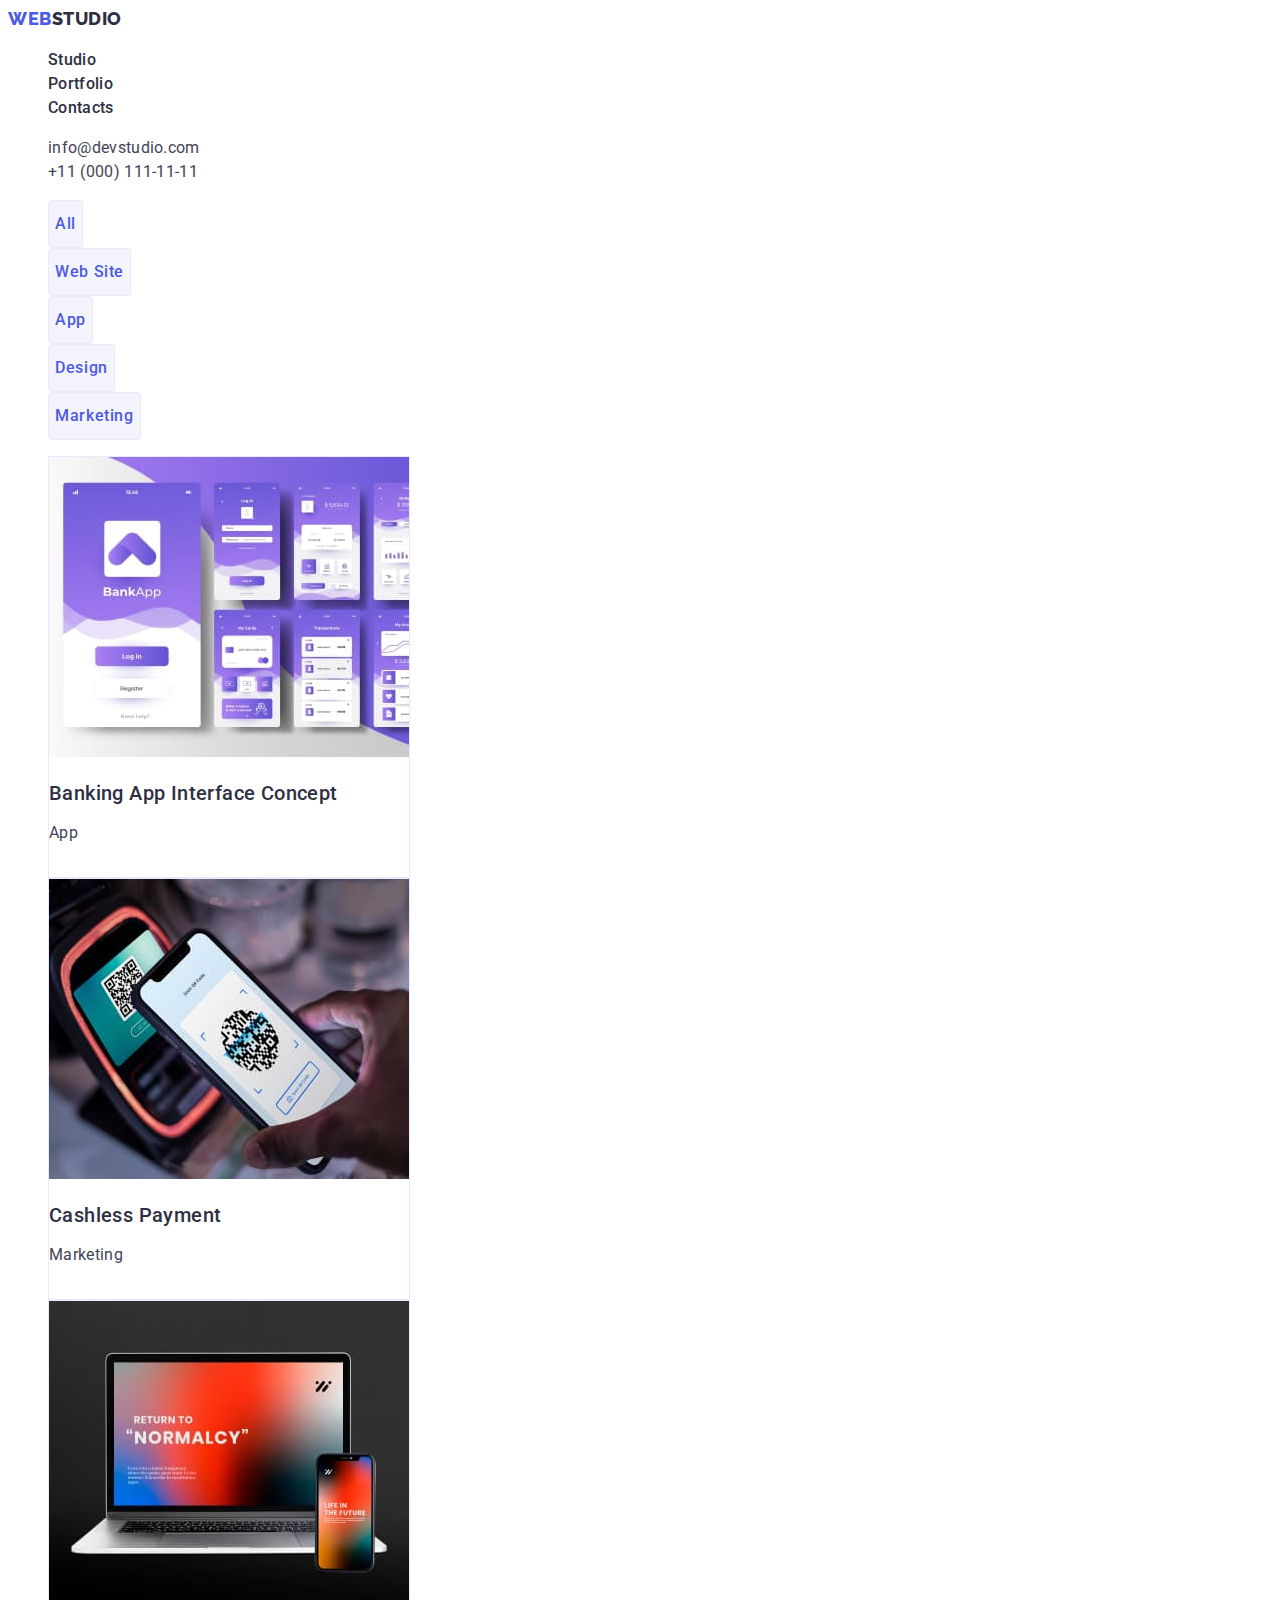
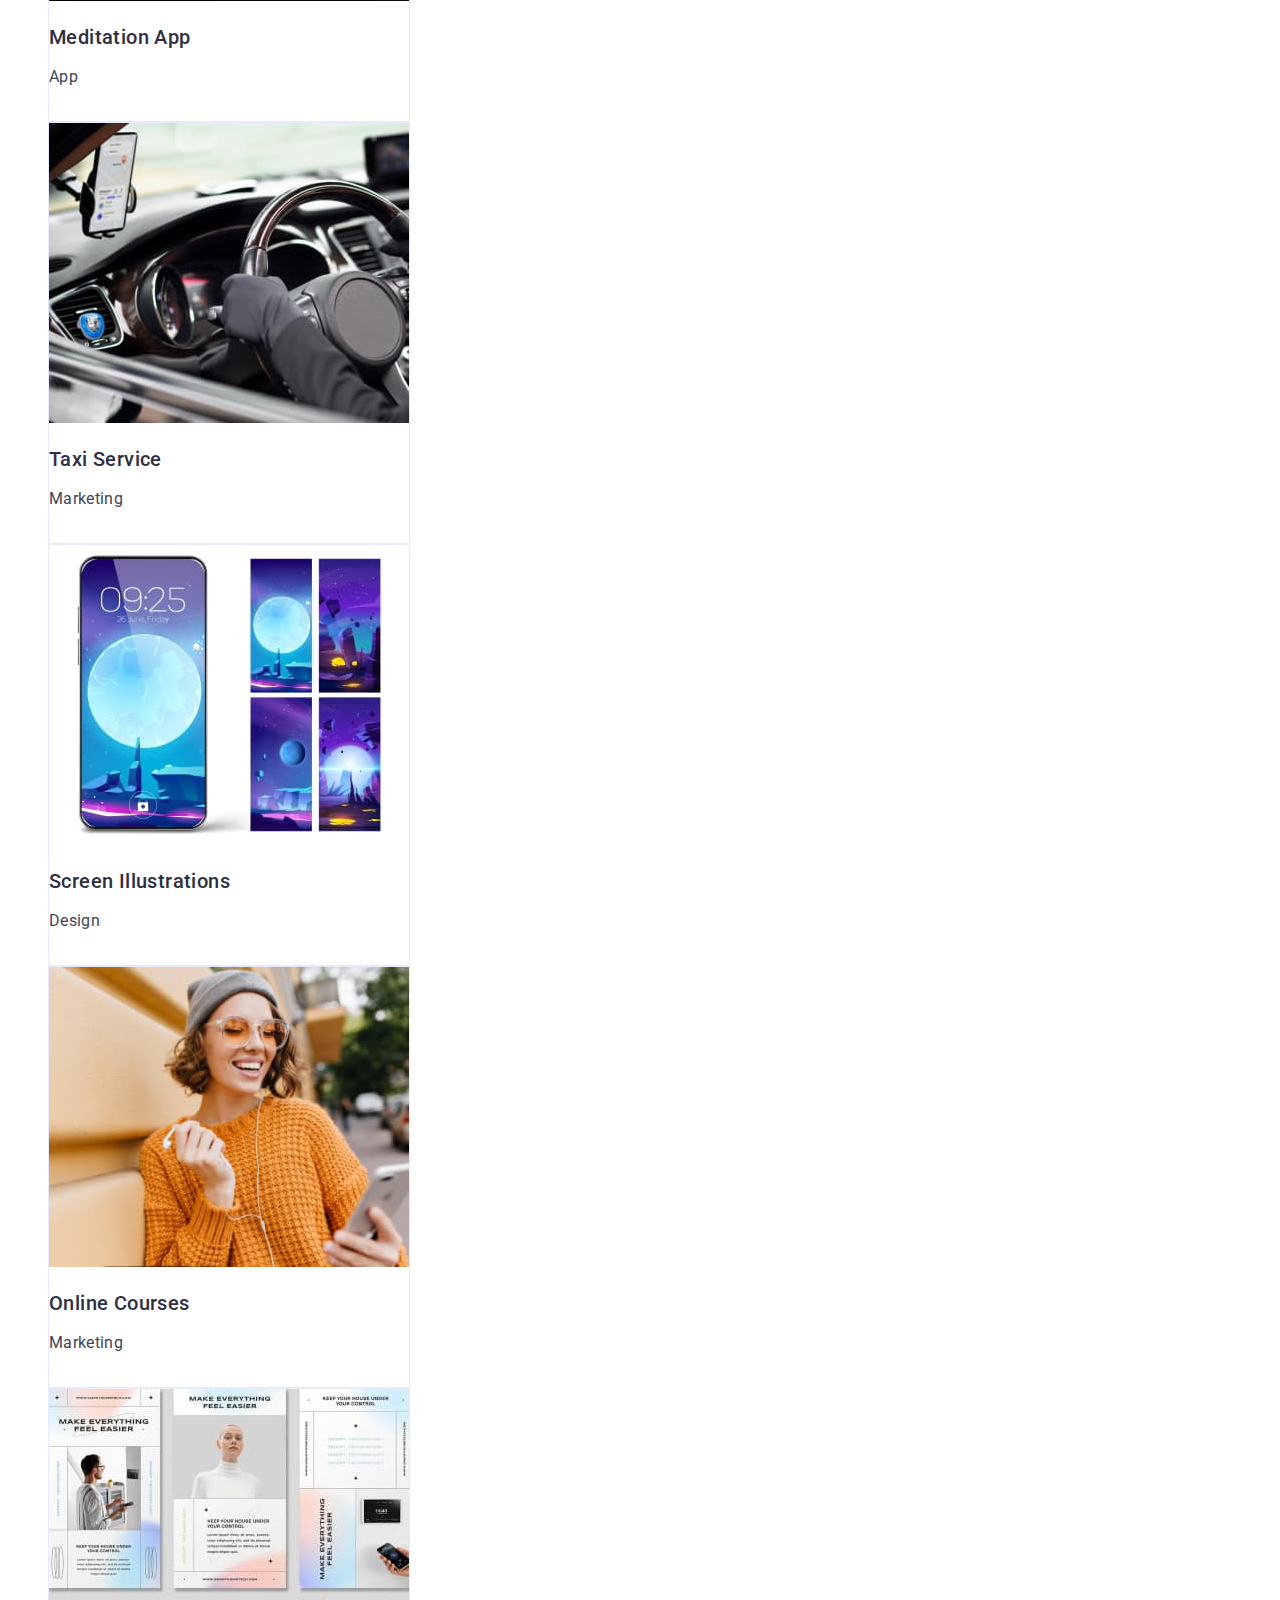
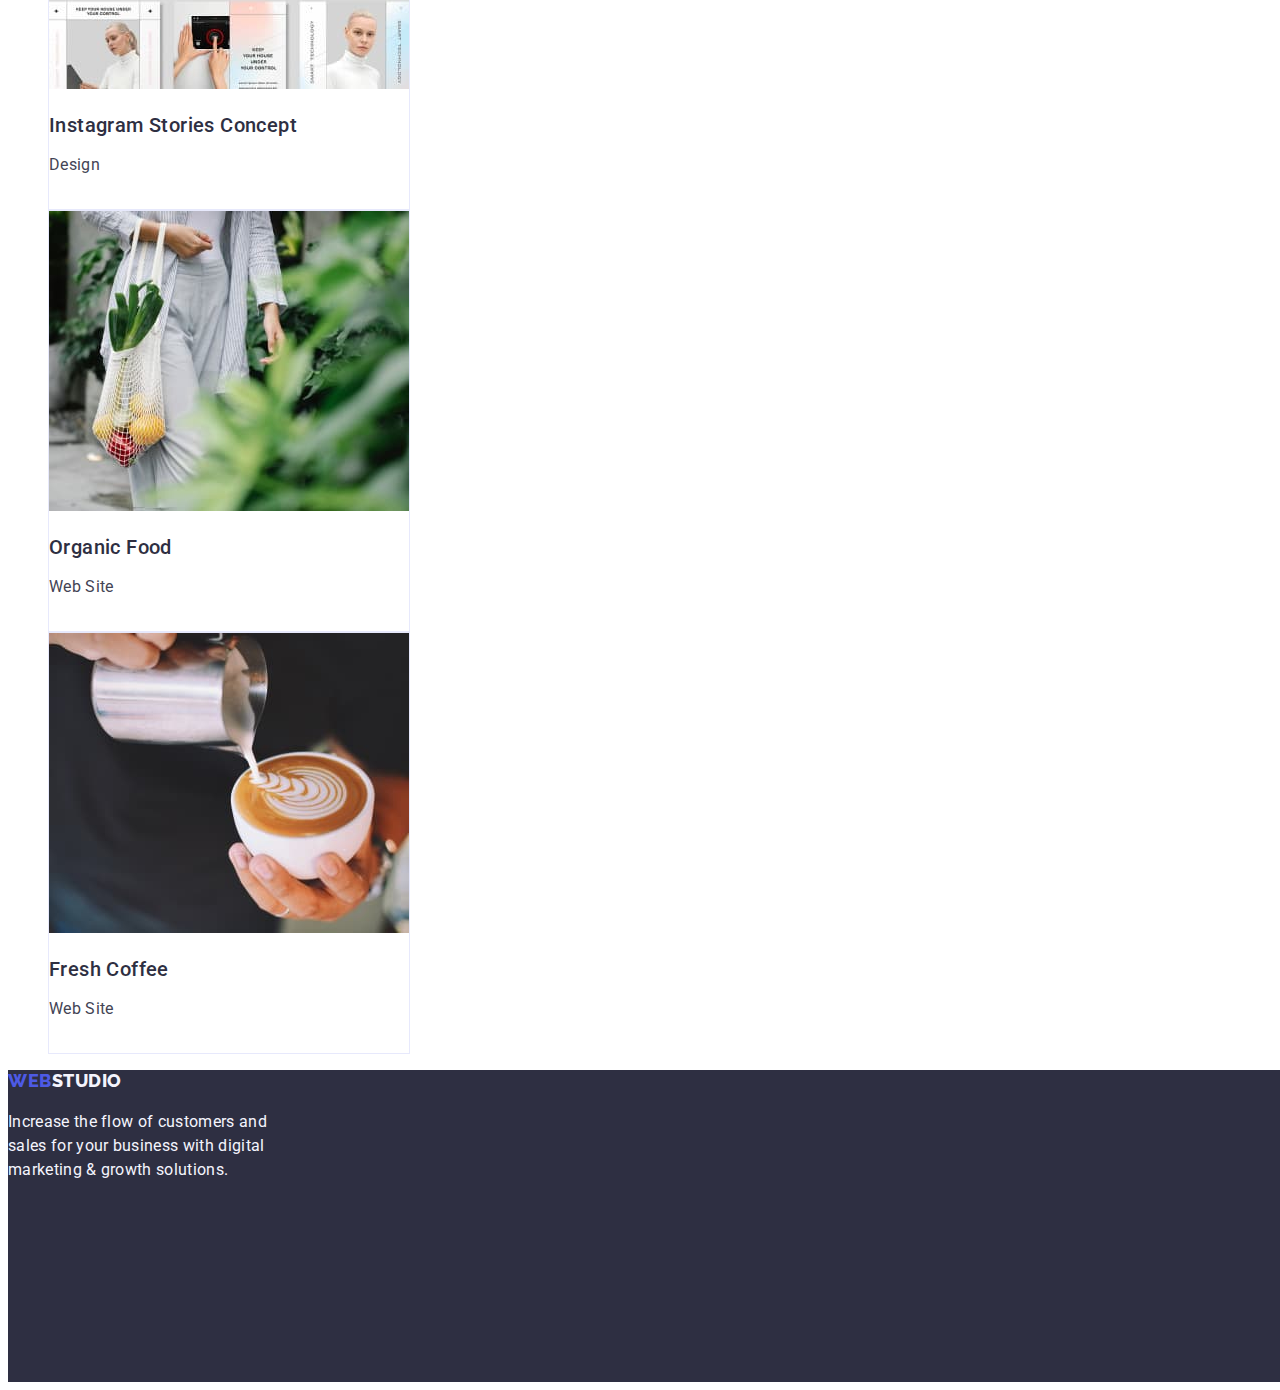
==== commit 2924dd8f: "homework2update5" ====
--- a/portfolio.html
+++ b/portfolio.html
@@ -17,32 +17,28 @@
   <body>
     <header class="header-container">
       <nav class="nav-container">
-        <a class="nav-logo-link" href="./index.html"
-          >Web<span class="logo-span-header">Studio</span></a
-        >
-        <ul class="nav-list">
+        <a class="nav-logo link" href="./index.html">Web<span class="logo-span-header">Studio</span></a>
+        <ul class="nav-list list">
           <li>
-            <a class="nav-link" href="./index.html">Studio</a>
+            <a class="nav-link link" href="./index.html">Studio</a>
           </li>
           <li>
-            <a class="nav-link" href="./portfolio.html">Portfolio</a>
+            <a class="nav-link link" href="./portfolio.html">Portfolio</a>
           </li>
           <li>
-            <a class="nav-link" href="">Contacts</a>
+            <a class="nav-link link" href="">Contacts</a>
           </li>
         </ul>
       </nav>
-      <address class="adress">
-        <ul class="nav-list">
+      <address class="address">
+        <ul class="nav-list list">
           <li>
-            <a class="address-link" href="mailto:info@devstudio.com"
-              >info@devstudio.com</a
-            >
+            <a class="address-link link" href="mailto:info@devstudio.com"
+              >info@devstudio.com</a>
           </li>
           <li>
-            <a class="address-link" href="tel:+110001111111"
-              >+11 (000) 111-11-11</a
-            >
+            <a class="address-link link" href="tel:+110001111111">
+              +11 (000) 111-11-11</a>
           </li>
         </ul>
       </address>
@@ -50,24 +46,24 @@
     <main>
       <section class="section-container">
         <h1 hidden>our works</h1>
-        <ul class="section-list-button">
-          <li><button type="button" class="section-button one">All</button></li>
+        <ul class="section-list-button list">
+          <li><button type="button" class="section-button">All</button></li>
           <li>
-            <button type="button" class="section-button two">Web Site</button>
+            <button type="button" class="section-button">Web Site</button>
           </li>
           <li>
-            <button type="button" class="section-button three">App</button>
+            <button type="button" class="section-button">App</button>
           </li>
           <li>
-            <button type="button" class="section-button four">Design</button>
+            <button type="button" class="section-button">Design</button>
           </li>
           <li>
-            <button type="button" class="section-button five">Marketing</button>
+            <button type="button" class="section-button">Marketing</button>
           </li>
         </ul>
-        <ul class="section-list">
+        <ul class="section-list list">
           <li class="section-item">
-            <a class="link" href=""
+            <a class="portfolio-link link" href=""
               ><img
                 src="./images/portfolio1.jpg"
                 alt="application"
@@ -78,7 +74,19 @@
             >
           </li>
           <li class="section-item">
-            <a class="link" href=""
+            <a class="portfolio-link link" href=""
+              ><img
+                src="./images/portfolio2.jpg"
+                alt="the way for payment"
+                width="360"
+              />
+              <h2 class="section-title">Cashless Payment</h2>
+              <p class="section-text">Marketing</p></a
+            >
+          </li>
+
+          <li class="section-item">
+            <a class="portfolio-link link" href=""
               ><img
                 src="./images/portfolio3.jpg"
                 alt="application"
@@ -89,7 +97,7 @@
             >
           </li>
           <li class="section-item">
-            <a class="link" href=""
+            <a class="portfolio-link link" href=""
               ><img
                 src="./images/portfolio4.jpg"
                 alt="application"
@@ -100,7 +108,7 @@
             >
           </li>
           <li class="section-item">
-            <a class="link" href=""
+            <a class="portfolio-link link" href=""
               ><img
                 src="./images/portfolio5.jpg"
                 alt="phone's screen"
@@ -111,7 +119,7 @@
             >
           </li>
           <li class="section-item">
-            <a class="link" href=""
+            <a class="portfolio-link link" href=""
               ><img
                 src="./images/portfolio6.jpg"
                 alt="ad of the cours"
@@ -122,7 +130,7 @@
             >
           </li>
           <li class="section-item">
-            <a class="link" href=""
+            <a class="portfolio-link link" href=""
               ><img
                 src="./images/portfolio7.jpg"
                 alt="instragram's sheet"
@@ -133,14 +141,14 @@
             >
           </li>
           <li class="section-item">
-            <a class="link" href=""
+            <a class="portfolio-link link" href=""
               ><img src="./images/portfolio8.jpg" alt="web site" width="360" />
               <h2 class="section-title">Organic Food</h2>
               <p class="section-text">Web Site</p></a
             >
           </li>
           <li class="section-item">
-            <a class="link" href=""
+            <a class="portfolio-link link" href=""
               ><img src="./images/portfolio9.jpg" alt="web site" width="360" />
               <h2 class="section-title">Fresh Coffee</h2>
               <p class="section-text">Web Site</p></a
@@ -150,9 +158,7 @@
       </section>
     </main>
     <footer class="footer-container">
-      <a class="nav-logo-link" href="./index.html"
-        >Web<span class="logo-span-footer">Studio</span></a
-      >
+      <a class="nav-logo link" href="./index.html">Web<span class="logo-span-footer">Studio</span></a>
       <p class="footer-text">
         Increase the flow of customers and sales for your business with digital
         marketing & growth solutions.
--- a/css/styles.css
+++ b/css/styles.css
@@ -22,18 +22,21 @@
 }
 
 
-li {
-    list-style: none;
-}
 
 
 /* STUDIO */
 /* header */
+.list {
+    list-style: none;
+}
+.link {
+    text-decoration: none;
+}
 .nav-container {
     font-weight: 500;
 }
 
-.nav-logo-link {
+.nav-logo {
     font-family: 'Raleway', sans-serif;
     font-weight: 800;
     font-size: 18px;
@@ -42,7 +45,6 @@
     letter-spacing: 0.03em;
     text-transform: uppercase;
     color: var(--main-color-link);
-    text-decoration: none;
 }
 
 .logo-span-header {
@@ -55,7 +57,6 @@
     line-height: 1.5;
     letter-spacing: 0.02em;
     color: var(--second-color-font);
-    text-decoration: none;
 }
 
 .nav-link:hover,
@@ -63,17 +64,13 @@
     color: var(--hover-color);
 }
 
-.nav-list {
-    list-style: none;
-}
 
 .address-link {
     font-style: normal;
     font-size: 16px;
     line-height: 1.5;
     letter-spacing: 0.02em;
-    color: var(--second-color-font);
-    text-decoration: none;
+    color: var(--main-color-font);
 }
 
 .address-link:hover,
@@ -122,10 +119,6 @@
     width: 1128px;
 }
 
-.section-two-list {
-    list-style: none;
-}
-
 .section-two-name {
     font-weight: 500;
     font-size: 20px;
@@ -142,10 +135,6 @@
 /* Section 3 */
 .section-three-container {
     width: 1128px;
-}
-
-.section-three-list {
-    list-style: none;
 }
 
 .section-three-title {
@@ -172,9 +161,6 @@
     color: var(--second-color-font);
 }
 
-.section-four-list {
-    list-style: none;
-}
 
 .section-four-item {
     width: 264px;
@@ -219,7 +205,6 @@
 /* Section 1 */
 .section-list-button {
     width: 586px;
-    list-style: none;
 }
 
 
@@ -247,34 +232,6 @@
     border-radius: 4px;
 }
 
-.one {
-    width: 69px;
-}
-
-.two {
-    width: 116px;
-}
-
-.three {
-    width: 78px;
-}
-
-.four {
-    width: 101px;
-}
-
-.five {
-    width: 126px;
-}
-
-.section-list {
-    list-style: none;
-}
-
-.link {
-    text-decoration: none;
-}
-
 .section-item {
     width: 360px;
     height: 420px;
